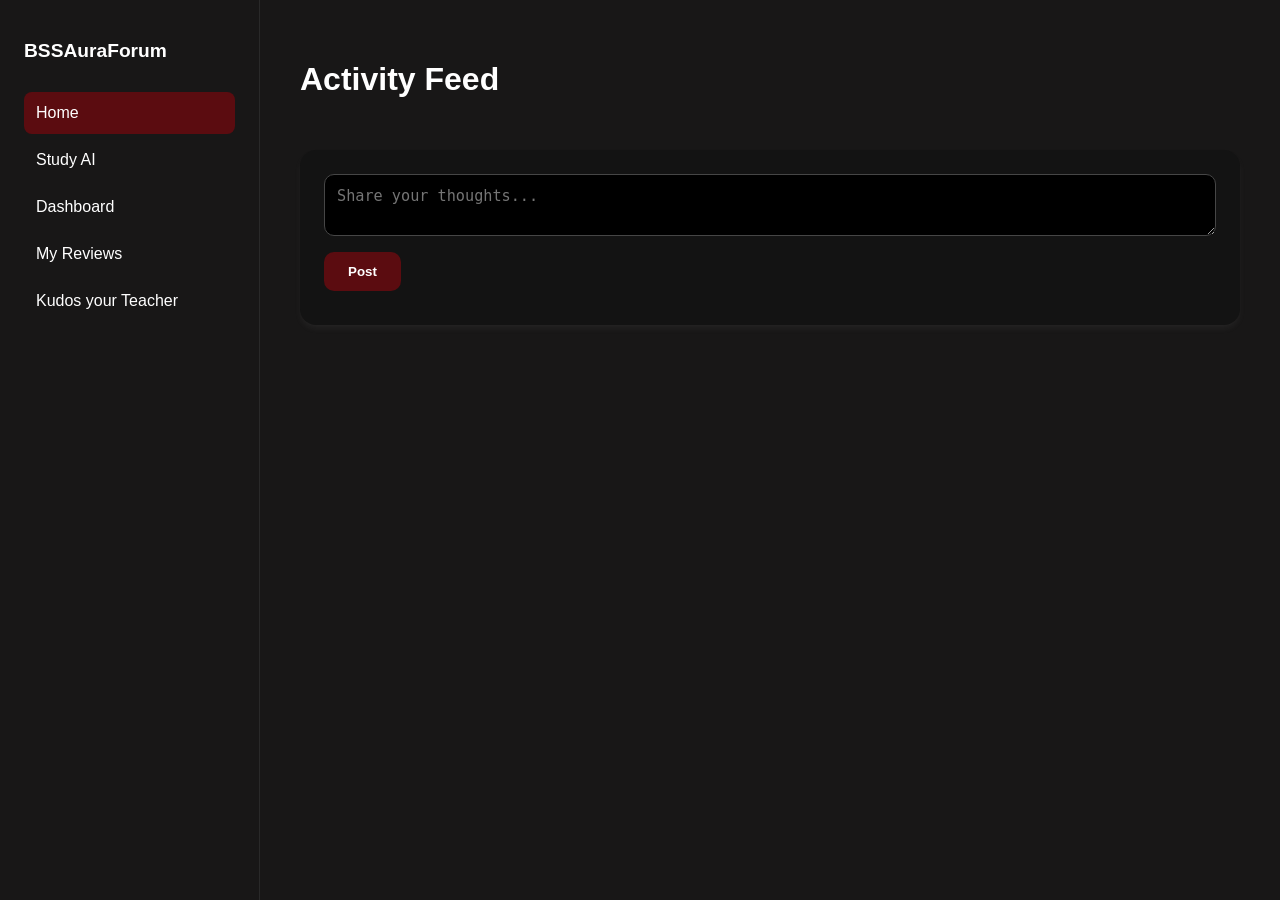
==== templates/index.html @ 7bfc667c "fix: correct API endpoint and field name in index.html Update frontend to use '/api/posts' and adjus" ====
<!DOCTYPE html>
<html lang="en">
<head>
    <meta charset="UTF-8">
    <meta name="viewport" content="width=device-width, initial-scale=1.0">
    <title>Forum Dashboard</title>
    <style>
        /* DARK THEME VARIABLES */
        :root {
            --bg-main: #181717;
            --sidebar-bg: #181717;
            --accent: #ffffff;
            --text-main: #454545;
            --text-muted: #ffffff;
            --card-shadow: 0 4px 6px -1px rgba(170, 170, 170, 0.1), 0 2px 4px -1px rgba(0, 0, 0, 0.06);
        }

        /* GLOBAL STYLES */
        * { box-sizing: border-box; }
        body { 
            font-family: 'Inter', -apple-system, sans-serif; 
            background-color: var(--bg-main); 
            margin: 0; 
            display: flex; 
            height: 100vh; 
        }

        /* SIDEBAR */
        nav {
            width: 260px;
            background: var(--sidebar-bg);
            border-right: 1px solid #292929;
            padding: 24px;
            display: flex;
            flex-direction: column;
        }

        nav h2 { font-size: 1.2rem; color: var(--accent); margin-bottom: 30px; }
        .nav-item { 
            padding: 12px; 
            border-radius: 8px; 
            color: var(--text-muted); 
            cursor: pointer; 
            margin-bottom: 5px;
            transition: 0.2s;
            text-decoration: none;
        }
        .nav-item:hover { background: #292929; }
        .nav-item.active { background: #5b0c10; color: var(--accent);}

        /* MAIN CONTENT */
        main { flex: 1; overflow-y: auto; padding: 40px; }
        .header-row { color: white; display: flex; justify-content: space-between; align-items: center; margin-bottom: 30px; }
        
        .input-card {
            background: rgb(19, 19, 19);
            padding: 24px;
            border-radius: 16px;
            box-shadow: var(--card-shadow);
            margin-bottom: 30px;
        }

        input, textarea {
            width: 100%;
            background: black;
            border: 1px solid #464646;
            color: white;
            border-radius: 10px;
            padding: 12px;
            margin-bottom: 12px;
            font-size: 0.95rem;
            outline: none;
            resize: vertical;
        }

        .btn-primary {
            background: #5b0c10;
            color: white;
            border: none;
            padding: 12px 24px;
            border-radius: 10px;
            font-weight: 600;
            cursor: pointer;
        }

        .post-card {
            background: rgb(44, 44, 44);
            padding: 20px;
            border-radius: 16px;
            margin-bottom: 16px;
            border: 1px solid transparent;
        }
        
        .post-header { display: flex; align-items: center; margin-bottom: 12px; color: white; }
        .post-time { font-size: 0.8rem; color: #aaa; margin-left: auto; }
        .post-body { color: #ccc; line-height: 1.5; white-space: pre-wrap; }

        nav a,
        .nav-item a {
        color: inherit;
        text-decoration: none;
        }

        nav a:hover,
        nav a:focus,
        nav a:focus-visible,
        .nav-item a:hover,
        .nav-item a:focus,
        .nav-item a:focus-visible {
        text-decoration: none;
        outline: none;
        box-shadow: none;
        }
    </style>
</head>
<body>

    <nav>
        <h2>BSSAuraForum</h2>
            <div class="nav-item active"><a href="/">Home</a></div>
            <div class="nav-item"><a href="/chat">Study AI</a></div>
            <div class="nav-item"><a href="/teacher-aura">Dashboard</a></div>
            <div class="nav-item"><a href="/my-review">My Reviews</a></div>
            <div class="nav-item"><a href="/review">Kudos your Teacher</a></div>

    </nav>

    <main>
        <div class="header-row">
            <h1>Activity Feed</h1>
        </div>

        <div class="input-card">
            <textarea id="messageInput" placeholder="Share your thoughts..."></textarea>
            <button class="btn-primary" id="submitBtn">Post</button>
            <div id="statusMessage" style="color: white; font-size: 0.8rem; margin-top: 10px;"></div>
        </div>

        <div id="feed-container"></div>
    </main>

    <script>
        const messageInput = document.getElementById('messageInput');
        const submitBtn = document.getElementById('submitBtn');
        const feedContainer = document.getElementById('feed-container');

        // 1. Loading posts
        async function loadMessages() {
            try {
                const res = await fetch('/api/posts');
                const data = await res.json();
                
                if (!data || data.length === 0) {
                    feedContainer.innerHTML = '<p style="color:white;">No posts yet. Be the first to share!</p>';
                    return;
                }

                feedContainer.innerHTML = data.map(post => `
                    <div class="post-card">
                        <div class="post-header">
                            <strong>Anonymous</strong>
                            <span class="post-time">${post.created_at || 'Recent'}</span>
                        </div>
                        <div class="post-body">${post.content}</div>
                    </div>
                `).join('');
            } catch (err) {
                console.error("Error loading feed:", err);
            }
        }

        // 2. Sending posts
        async function postMessage() {
            const content = messageInput.value.trim();
            if (!content) return;

            submitBtn.disabled = true;

            try {
                const response = await fetch('/api/posts', {
                    method: 'POST',
                    headers: { 'Content-Type': 'application/json' },
                    body: JSON.stringify({ content: content }) 
                });

                if (response.ok) {
                    messageInput.value = '';
                    loadMessages(); 
                }
            } catch (err) {
                console.error("Error sending post:", err);
            } finally {
                submitBtn.disabled = false;
            }
        }

        submitBtn.addEventListener('click', postMessage);
        window.addEventListener('DOMContentLoaded', loadMessages);
    </script>
</body>
</html>
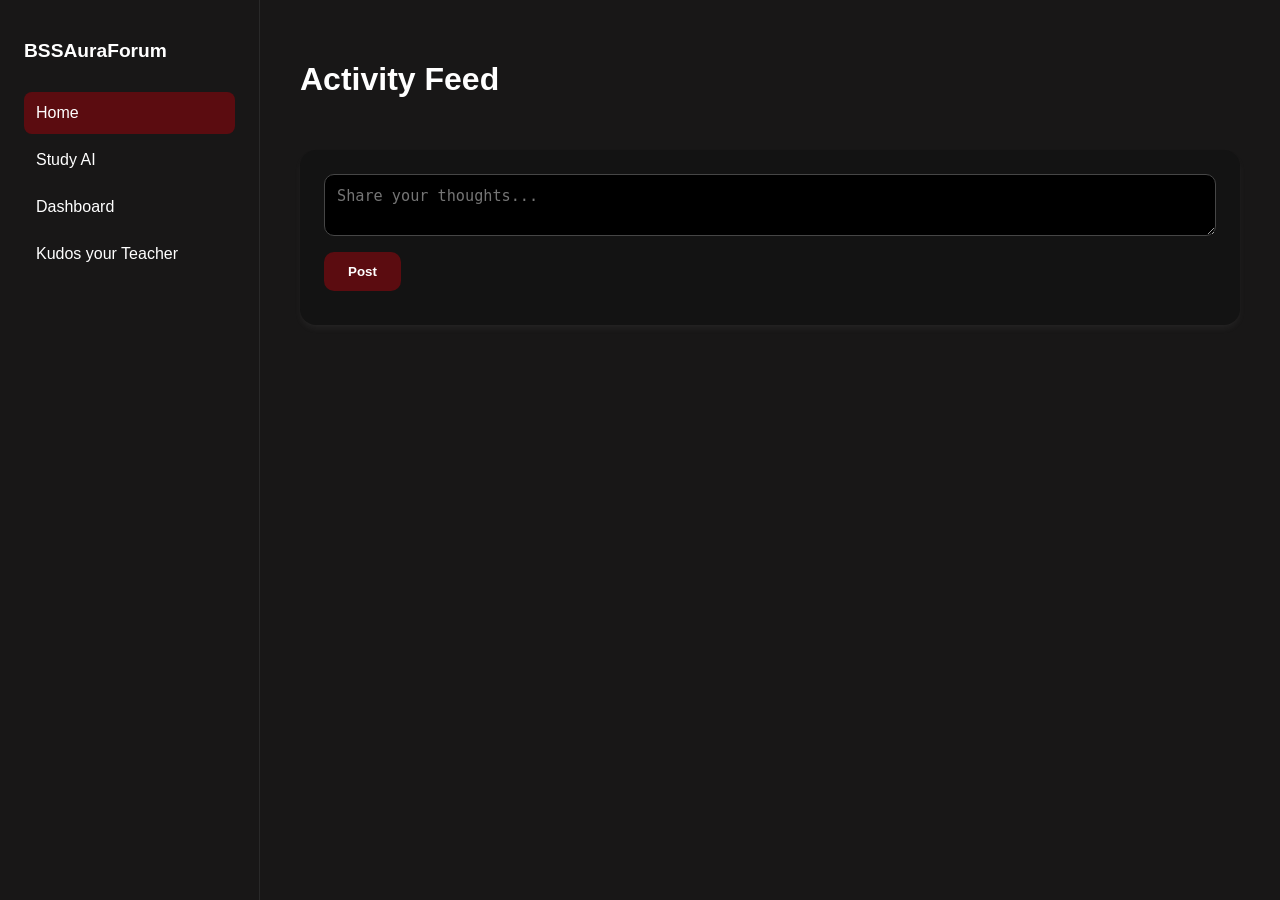
==== commit 006ca13d: "changes by keira" ====
--- a/templates/index.html
+++ b/templates/index.html
@@ -117,12 +117,10 @@
 
     <nav>
         <h2>BSSAuraForum</h2>
-            <div class="nav-item active"><a href="/">Home</a></div>
+            <div class="nav-item active"><a href="/templates/index.html">Home</a></div>
             <div class="nav-item"><a href="/chat">Study AI</a></div>
-            <div class="nav-item"><a href="/teacher-aura">Dashboard</a></div>
-            <div class="nav-item"><a href="/my-review">My Reviews</a></div>
-            <div class="nav-item"><a href="/review">Kudos your Teacher</a></div>
-
+            <div class="nav-item"><a href="/MyTeacherAura/public/MyTeachersAura.html">Dashboard</a></div>
+            <div class="nav-item"><a href="/MyTeacherAura/public/MyReview.html">Kudos your Teacher</a></div>
     </nav>
 
     <main>
@@ -175,20 +173,32 @@
             if (!content) return;
 
             submitBtn.disabled = true;
+            const statusMessage = document.getElementById('statusMessage');
+            statusMessage.textContent = 'Posting...';
 
             try {
+                console.log("[v0] Attempting to post:", content);
                 const response = await fetch('/api/posts', {
                     method: 'POST',
                     headers: { 'Content-Type': 'application/json' },
                     body: JSON.stringify({ content: content }) 
                 });
 
+                console.log("[v0] Response status:", response.status);
+                const result = await response.json();
+                console.log("[v0] Response data:", result);
+
                 if (response.ok) {
                     messageInput.value = '';
+                    statusMessage.textContent = 'Posted successfully!';
+                    setTimeout(() => { statusMessage.textContent = ''; }, 2000);
                     loadMessages(); 
+                } else {
+                    statusMessage.textContent = 'Error: ' + (result.error || 'Failed to post');
                 }
             } catch (err) {
-                console.error("Error sending post:", err);
+                console.error("[v0] Error sending post:", err);
+                statusMessage.textContent = 'Network error: ' + err.message;
             } finally {
                 submitBtn.disabled = false;
             }
